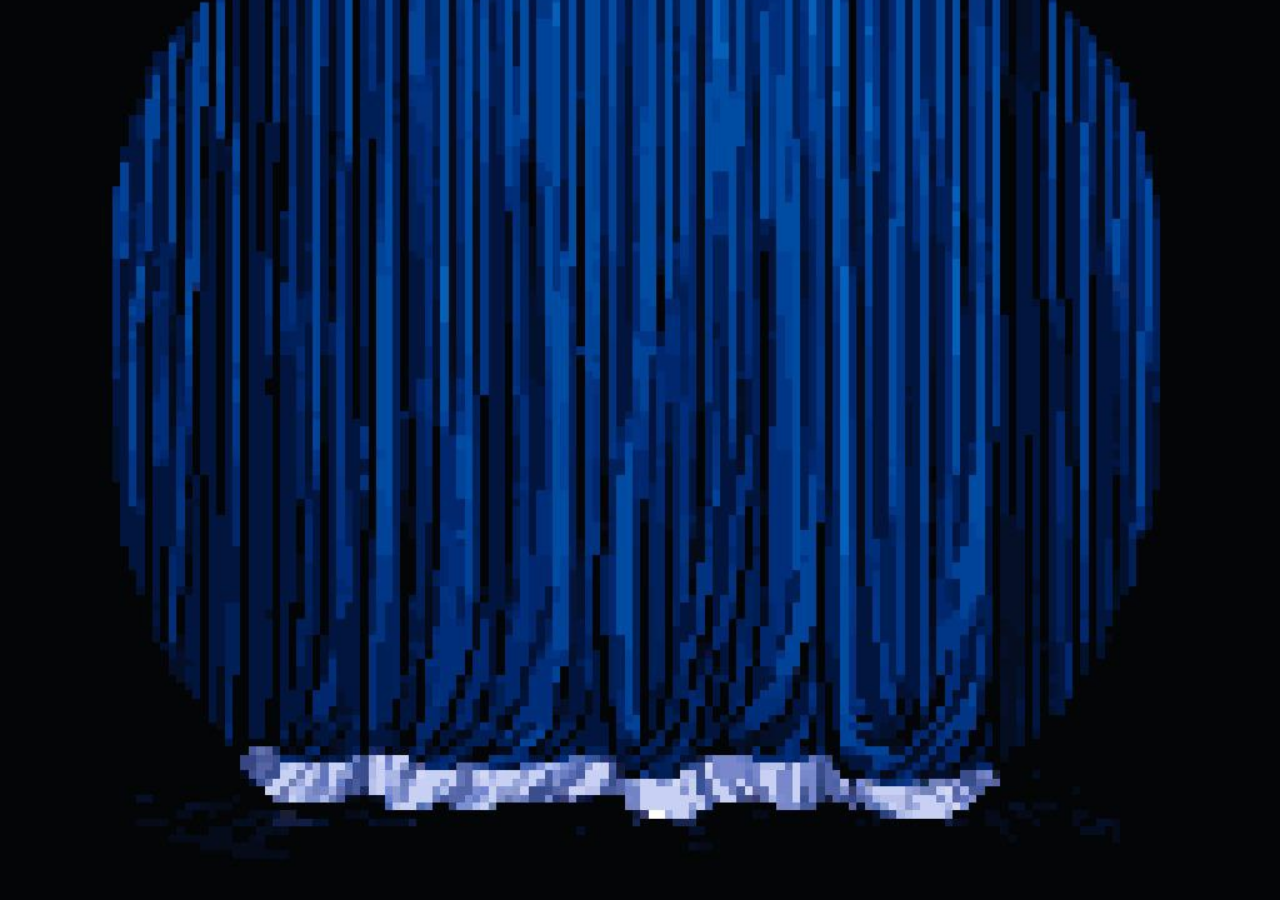
==== templates/index.html @ 1371fbe7 "init: basic project structure with background page Co-authored-by: Real-Dashuk0-28 <drunk_panda28@bk" ====
<!doctype html>
<html lang="ru">
<head>
    <meta charset="UTF-8">
    <link rel="stylesheet" href="/static/css/style.css" />
    <title>Meowdex</title>
</head>
<body>
    <div class="background"></div>
</body>
</html>
---- static/css/style.css ----
* {
    margin: 0;
    padding: 0;
    box-sizing: border-box;
}

.background {
    position: absolute;
    top: 0;
    left: 0;
    width: 100%;
    height: 100%;

    background-image: url("/static/data/images/background/blue_shtori.jpg");
    background-size: cover;
    background-position: center;
    background-repeat: no-repeat;
}
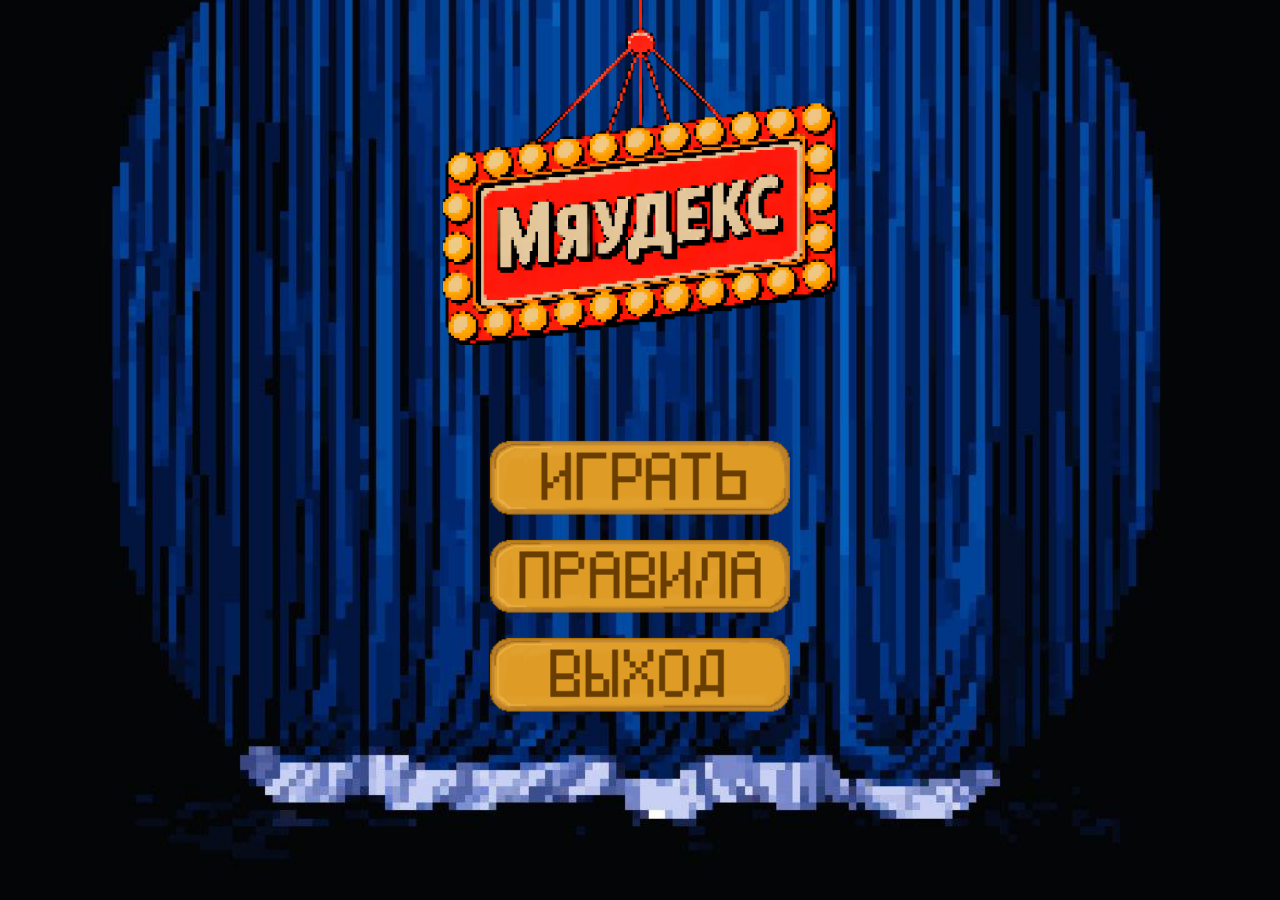
==== commit 0834a68b: "game interface" ====
--- a/templates/index.html
+++ b/templates/index.html
@@ -7,5 +7,23 @@
 </head>
 <body>
     <div class="background"></div>
+    <div class="content">
+        <div class="logo">
+            <img src="/static/data/images/logo/logo.png" alt="Доготип Meowdex">
+        </div>
+
+        <div class="btn-container">
+            <button class="btn" onclick="handleButtonClick(1)">
+                <img src="/static/data/images/button/play_btn.png" alt="Кнопка играть">
+            </button>
+            <button class="btn" onclick="handleButtonClick(1)">
+                <img src="/static/data/images/button/rules_btn.png" alt="Кнопка правила">
+            </button>
+            <button class="btn" onclick="handleButtonClick(1)">
+                <img src="/static/data/images/button/exit_btn.png" alt="Кнопка выход">
+            </button>
+
+        </div>
+    </div>
 </body>
 </html>
--- a/static/css/style.css
+++ b/static/css/style.css
@@ -15,4 +15,72 @@
     background-size: cover;
     background-position: center;
     background-repeat: no-repeat;
-}+}
+
+.content {
+    position: relative;
+    z-index: 1;
+    display: flex;
+    flex-direction: column;
+    align-items: center;
+    justify-content: center;
+    width: 100%;
+    min-height: 100vh;
+    padding: 20px;
+}
+
+.logo {
+    position: absolute;
+    top: 0px;
+    text-align: center;
+    z-index: 1;
+}
+
+.logo img{
+    max-width: 400px;
+    height: auto;
+    display: block;
+}
+
+.btn-container {
+    position: absolute;
+    top: 64%;
+    left: 50%;
+    transform: translate(-50%, -50%);
+    display: flex;
+    flex-direction: column;
+    gap: 25px;
+    align-items: center;
+    z-index: 1;
+    width: auto;
+    max-width: none;
+}
+
+.btn {
+    display: block;
+    cursor: pointer;
+    transition: transform 0.3s ease, opacity 0.3s ease;
+    border: none;
+    background: none;
+    padding: 0;
+    width: 300px;
+}
+
+.btn img {
+    width: 100%;
+    height: auto;
+    display: block;
+    border-radius: 10px;
+    transition: all 0.3s ease;
+}
+
+
+ .btn:hover {
+    transform: scale(1.05);
+}
+
+.btn:active {
+    transform: scale(0.95);
+}
+
+
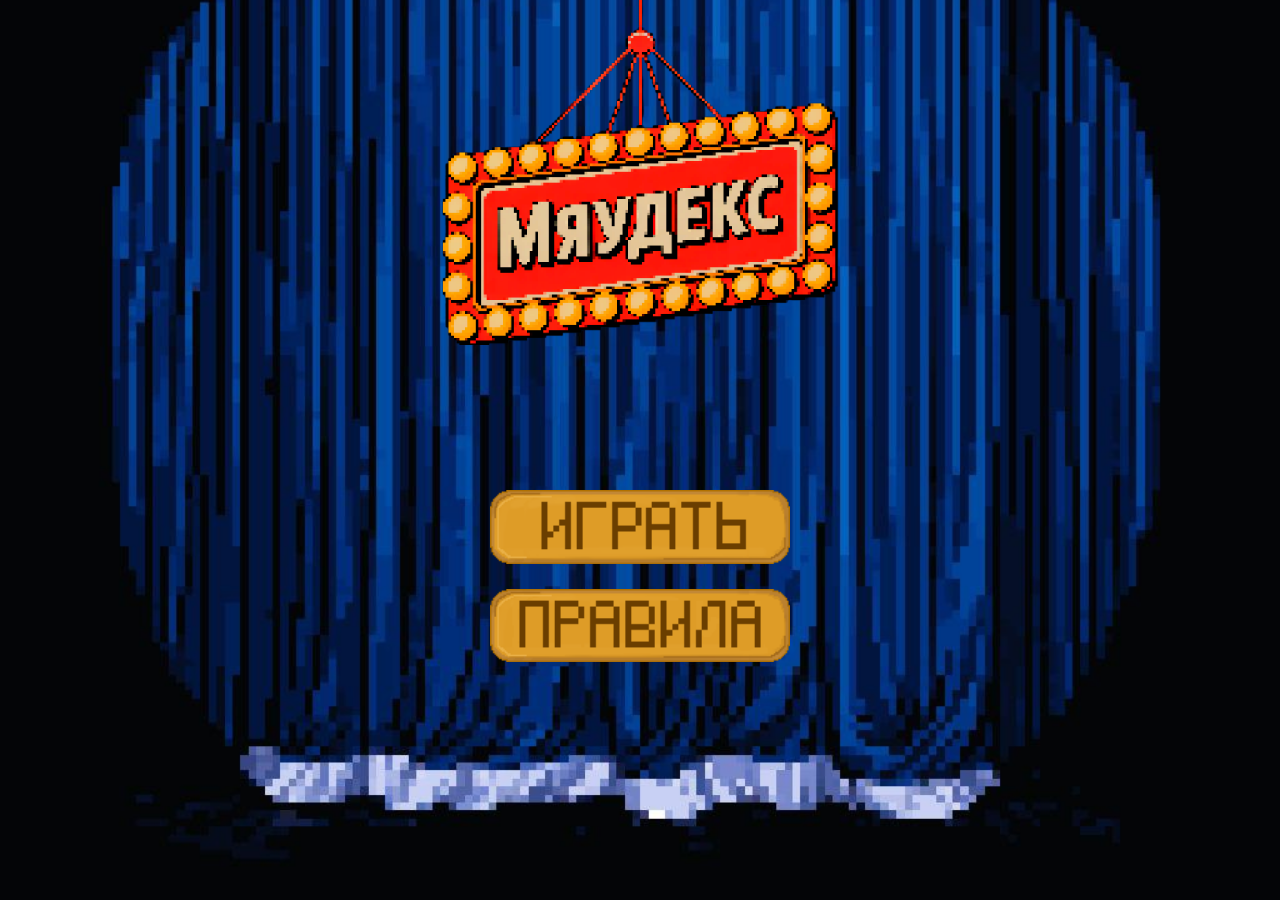
==== commit 44603675: "corrections" ====
--- a/templates/index.html
+++ b/templates/index.html
@@ -9,7 +9,7 @@
     <div class="background"></div>
     <div class="content">
         <div class="logo">
-            <img src="/static/data/images/logo/logo.png" alt="Доготип Meowdex">
+            <img src="/static/data/images/icons/logo.png" alt="Логотип Meowdex">
         </div>
 
         <div class="btn-container">
@@ -19,9 +19,6 @@
             <button class="btn" onclick="handleButtonClick(1)">
                 <img src="/static/data/images/button/rules_btn.png" alt="Кнопка правила">
             </button>
-            <button class="btn" onclick="handleButtonClick(1)">
-                <img src="/static/data/images/button/exit_btn.png" alt="Кнопка выход">
-            </button>
 
         </div>
     </div>
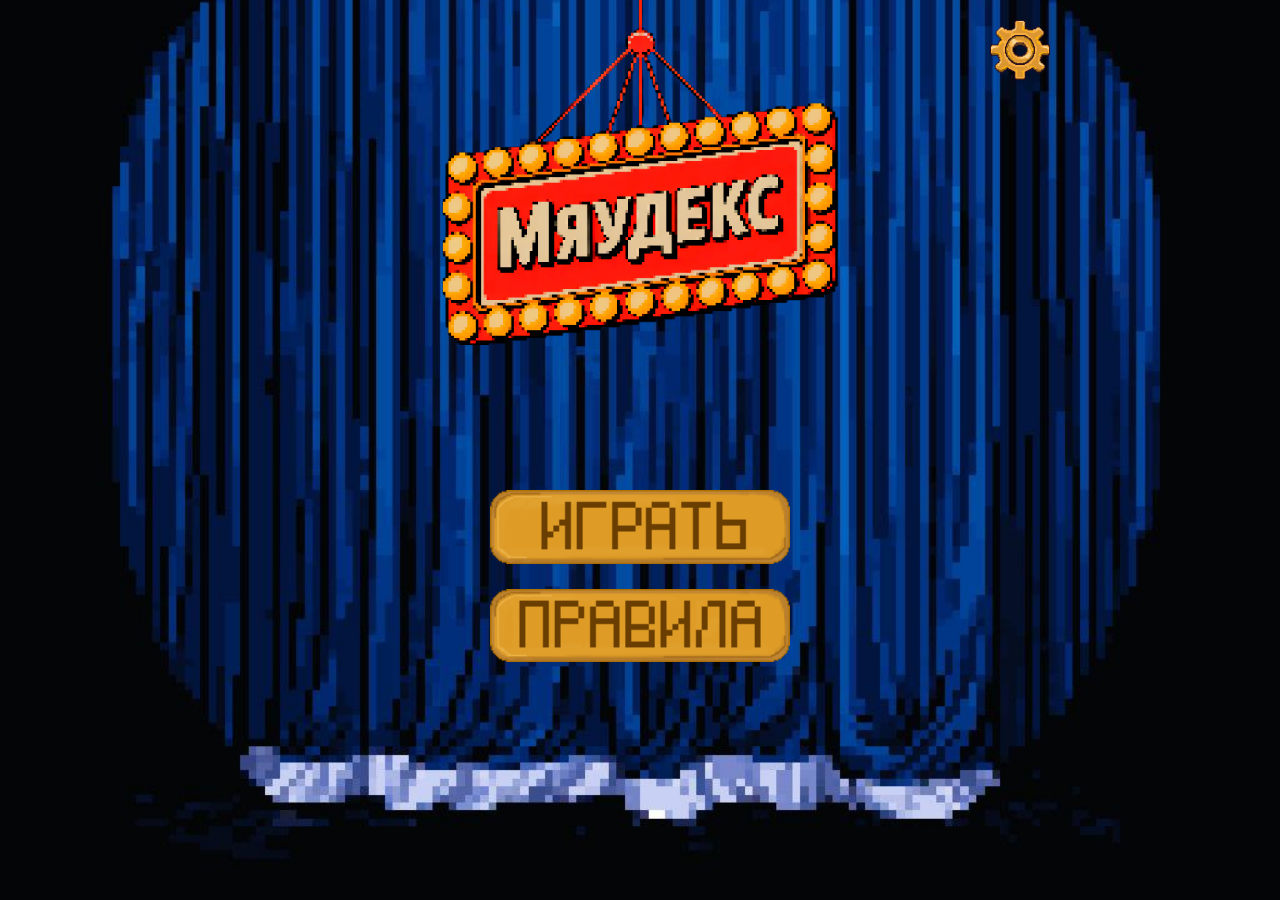
==== commit 247f3bc7: "готовые окна игры на базе дизайна" ====
--- a/templates/index.html
+++ b/templates/index.html
@@ -2,7 +2,7 @@
 <html lang="ru">
 <head>
     <meta charset="UTF-8">
-    <link rel="stylesheet" href="/static/css/style.css" />
+    <link rel="stylesheet" href="/static/css/style.css"/>
     <title>Meowdex</title>
 </head>
 <body>
@@ -13,14 +13,26 @@
         </div>
 
         <div class="btn-container">
-            <button class="btn" onclick="handleButtonClick(1)">
+            <a href="/game" class="btn-link">
+            <button class="btn" onclick="handleButtonClick('game')">
                 <img src="/static/data/images/button/play_btn.png" alt="Кнопка играть">
             </button>
-            <button class="btn" onclick="handleButtonClick(1)">
+            </a>
+
+            <a href="/rules" class="btn-link">
+            <button class="btn">
                 <img src="/static/data/images/button/rules_btn.png" alt="Кнопка правила">
             </button>
-
+            </a>
         </div>
     </div>
+
+    <a href="/settings" class="btn-link-set">
+        <button class="btn-set">
+            <img src="/static/data/images/button/gear.png" alt="Кнопка настройки">
+        </button>
+    </a>
+
+
 </body>
 </html>
--- a/static/css/style.css
+++ b/static/css/style.css
@@ -83,4 +83,38 @@
     transform: scale(0.95);
 }
 
+.btn-link-set {
+    position: absolute;
+    top: 20px;
+    right: 230px;
+    z-index: 2;
+}
 
+.btn-set {
+    display: block;
+    cursor: pointer;
+    transition: transform 0.3s ease, opacity 0.3s ease;
+    border: none;
+    background: none;
+    padding: 0;
+    width: 60px;
+}
+
+.btn-set img {
+    width: 100%;
+    height: auto;
+    display: block;
+    border-radius: 10px;
+    transition: all 0.3s ease;
+}
+
+ .btn-set:hover {
+    transform: scale(1.05);
+}
+
+.btn-set:active {
+    transform: scale(0.95);
+}
+
+
+
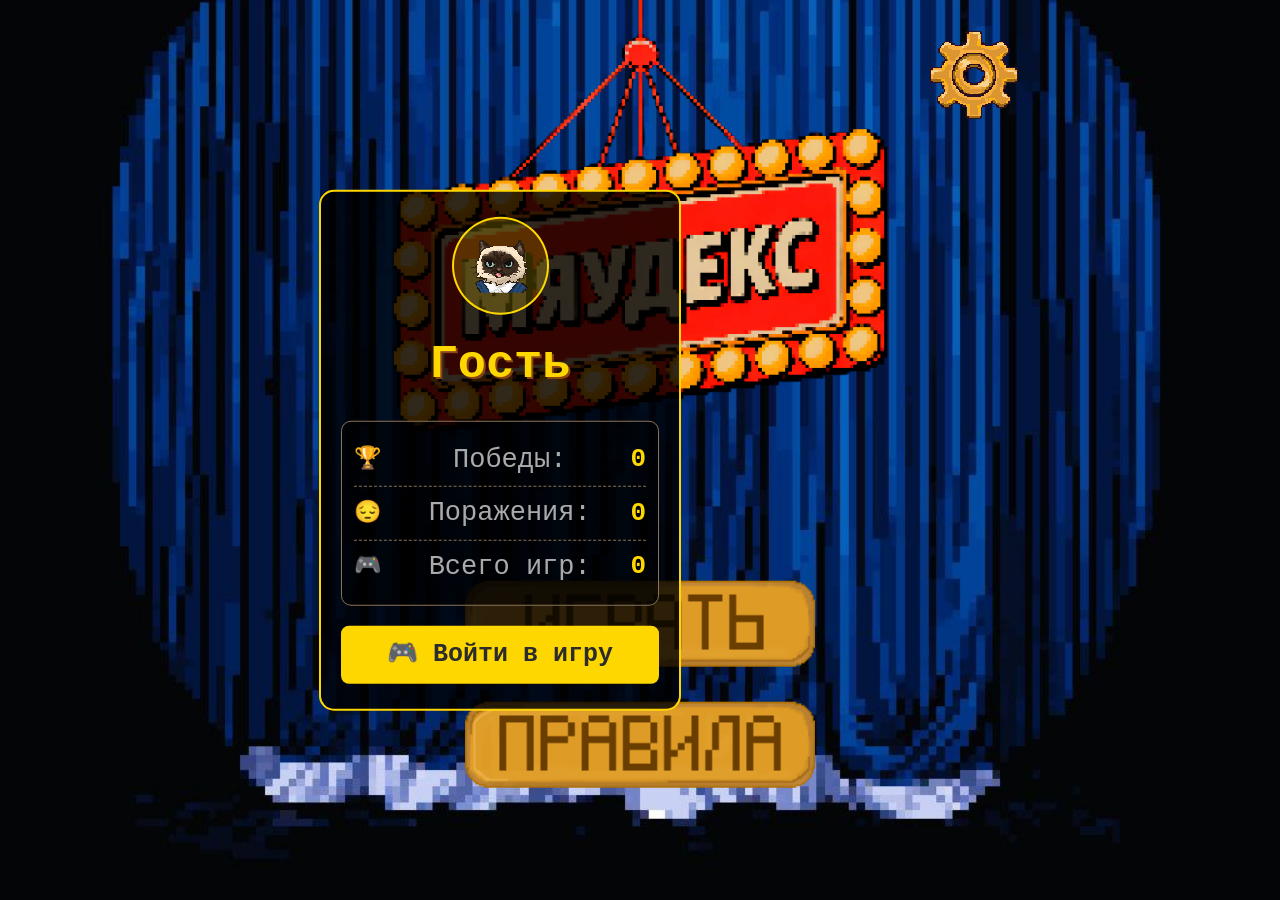
==== commit b99ff01a: "Завершение поправок" ====
--- a/templates/index.html
+++ b/templates/index.html
@@ -2,11 +2,57 @@
 <html lang="ru">
 <head>
     <meta charset="UTF-8">
-    <link rel="stylesheet" href="/static/css/style.css"/>
-    <title>Meowdex</title>
+    <meta name="viewport" content="width=device-width, initial-scale=1.0">
+    <link href="https://cdn.jsdelivr.net/npm/bootstrap@5.3.0/dist/css/bootstrap.min.css" rel="stylesheet">
+    <link rel="stylesheet" href="/static/css/style.css" />
+    <title>Meowdex - Главная</title>
 </head>
 <body>
     <div class="background"></div>
+
+    <!-- Кнопка настроек в правом верхнем углу -->
+    <div class="settings-btn-corner">
+        <a href="/settings" class="btn-link">
+            <button class="btn-settings-corner">
+                <img src="/static/data/images/button/gear.png" alt="Настройки">
+            </button>
+        </a>
+    </div>
+
+    <!-- Левая панель с информацией об игроке -->
+    <div class="player-panel">
+        <div class="player-panel-content">
+            <div class="player-avatar">
+                <img src="/static/data/images/cats/simba.png" alt="Симба" class="avatar-img">
+            </div>
+            <div class="player-name" id="playerNameDisplay">Гость</div>
+            <div class="player-stats">
+                <div class="stat-item">
+                    <span class="stat-icon">🏆</span>
+                    <span class="stat-label">Победы:</span>
+                    <span class="stat-value" id="playerWins">0</span>
+                </div>
+                <div class="stat-item">
+                    <span class="stat-icon">😔</span>
+                    <span class="stat-label">Поражения:</span>
+                    <span class="stat-value" id="playerLosses">0</span>
+                </div>
+                <div class="stat-item">
+                    <span class="stat-icon">🎮</span>
+                    <span class="stat-label">Всего игр:</span>
+                    <span class="stat-value" id="playerGames">0</span>
+                </div>
+            </div>
+            <button class="player-logout-btn" id="logoutBtn" style="display: none;" onclick="logoutPlayer()">
+                Выйти из аккаунта
+            </button>
+            <button class="player-login-btn" id="loginBtn" onclick="showRegistrationModal()">
+                🎮 Войти в игру
+            </button>
+        </div>
+    </div>
+
+    <!-- Центральный контент -->
     <div class="content">
         <div class="logo">
             <img src="/static/data/images/icons/logo.png" alt="Логотип Meowdex">
@@ -14,25 +60,66 @@
 
         <div class="btn-container">
             <a href="/game" class="btn-link">
-            <button class="btn" onclick="handleButtonClick('game')">
-                <img src="/static/data/images/button/play_btn.png" alt="Кнопка играть">
-            </button>
+                <button class="btn">
+                    <img src="/static/data/images/button/play_btn.png" alt="Кнопка играть">
+                </button>
             </a>
 
             <a href="/rules" class="btn-link">
-            <button class="btn">
-                <img src="/static/data/images/button/rules_btn.png" alt="Кнопка правила">
-            </button>
+                <button class="btn">
+                    <img src="/static/data/images/button/rules_btn.png" alt="Кнопка правила">
+                </button>
             </a>
         </div>
     </div>
 
-    <a href="/settings" class="btn-link-set">
-        <button class="btn-set">
-            <img src="/static/data/images/button/gear.png" alt="Кнопка настройки">
-        </button>
-    </a>
+    <!-- Модальное окно регистрации -->
+    <div class="modal fade" id="registrationModal" tabindex="-1" data-bs-backdrop="static">
+        <div class="modal-dialog modal-dialog-centered">
+            <div class="modal-content retro-modal">
+                <div class="modal-header retro-modal-header">
+                    <h5 class="modal-title">ЗАЯВКА НА УЧАСТИЕ В ТВ-ШОУ "MEOWDEX"</h5>
+                    <button type="button" class="btn-close btn-close-white" data-bs-dismiss="modal"></button>
+                </div>
+                <div class="modal-body">
+                    <form id="registrationForm">
+                        <div class="mb-4">
+                            <label class="form-label retro-label">🐱 ВАШЕ ИМЯ *</label>
+                            <input type="text" class="form-control retro-input" id="playerName" placeholder="Напишите ваше имя">
+                        </div>
+                        <div class="mb-4">
+                            <label class="form-label retro-label">🎨 ЛЮБИМЫЙ ЦВЕТ</label>
+                            <select class="form-select retro-select" id="playerFavoriteColor">
+                                <option value="">Выберите цвет</option>
+                                <option value="red">🔴 Красный</option>
+                                <option value="blue">🔵 Синий</option>
+                                <option value="green">🟢 Зеленый</option>
+                                <option value="yellow">🟡 Желтый</option>
+                                <option value="purple">🟣 Фиолетовый</option>
+                                <option value="orange">🟠 Оранжевый</option>
+                            </select>
+                        </div>
+                        <div class="mb-4">
+                            <label class="form-label retro-label">⭐ ЛЮБИМОЕ СЛОВО</label>
+                            <input type="text" class="form-control retro-input" id="playerFavoriteWord" placeholder="Ваше любимое слово">
+                        </div>
+                        <div class="mb-4 form-check">
+                            <input type="checkbox" class="form-check-input retro-checkbox" id="rulesAgree">
+                            <label class="form-check-label retro-check-label" for="rulesAgree">
+                                Я согласен с правилами игры
+                            </label>
+                        </div>
+                        <button type="button" class="btn retro-submit-btn w-100" onclick="handleRegistrationClick()">✨ СТАТЬ УЧАСТНИКОМ ✨</button>
+                    </form>
+                </div>
+                <div class="modal-footer retro-modal-footer">
+                    <p class="mb-0">⭐ Ведущие - котики Шурик, Симба и Какошка ждут вас!</p>
+                </div>
+            </div>
+        </div>
+    </div>
 
-
+    <script src="https://cdn.jsdelivr.net/npm/bootstrap@5.3.0/dist/js/bootstrap.bundle.min.js"></script>
+    <script src="/static/js/profile.js"></script>
 </body>
 </html>
--- a/static/css/style.css
+++ b/static/css/style.css
@@ -5,18 +5,214 @@
 }
 
 .background {
-    position: absolute;
+    position: fixed;
     top: 0;
     left: 0;
     width: 100%;
     height: 100%;
-
     background-image: url("/static/data/images/background/blue_shtori.jpg");
     background-size: cover;
     background-position: center;
     background-repeat: no-repeat;
-}
-
+    z-index: 0;
+}
+* {
+    margin: 0;
+    padding: 0;
+    box-sizing: border-box;
+}
+
+.background {
+    position: fixed;
+    top: 0;
+    left: 0;
+    width: 100%;
+    height: 100%;
+    background-image: url("/static/data/images/background/blue_shtori.jpg");
+    background-size: cover;
+    background-position: center;
+    background-repeat: no-repeat;
+    z-index: 0;
+}
+
+/* Кнопка настроек в правом верхнем углу */
+.settings-btn-corner {
+    position: fixed;
+    top: 31px;
+    right: 262px;
+    z-index: 200;
+}
+
+.btn-settings-corner {
+    cursor: pointer;
+    border: none;
+    background: none;
+    padding: 0;
+    width: 88px;
+    transition: transform 0.2s ease;
+}
+
+.btn-settings-corner img {
+    width: 100%;
+    height: auto;
+    display: block;
+    image-rendering: pixelated;
+}
+
+.btn-settings-corner:hover {
+    transform: scale(1.05);
+}
+
+.btn-settings-corner:active {
+    transform: scale(0.95);
+}
+
+/* Левая панель игрока */
+.player-panel {
+    position: fixed;
+    top: 50%;
+    left: 319px;
+    transform: translateY(-50%);
+    width: 362px;
+    background: rgba(0, 0, 0, 0.8);
+    border: 2px solid #FFD700;
+    border-radius: 15px;
+    overflow: hidden;
+    z-index: 100;
+}
+.retro-input {
+    background: #1a1a1a;
+    border: 1px solid #8B7355;
+    color: #FFD700;
+    font-family: 'Courier New', monospace;
+    font-size: 16px;
+    padding: 12px 15px;
+    /* Убедитесь, что нет свойства, блокирующего ввод */
+    -webkit-user-select: text;
+    user-select: text;
+}
+.player-panel-bg {
+    position: absolute;
+    top: 0;
+    left: 0;
+    width: 100%;
+    height: 100%;
+    opacity: 0.3;
+    z-index: 0;
+}
+
+.player-panel-bg img {
+    width: 100%;
+    height: 100%;
+    object-fit: cover;
+}
+
+.player-panel-content {
+    position: relative;
+    z-index: 1;
+    padding: 25px 20px;
+    text-align: center;
+}
+
+.player-avatar {
+    margin-bottom: 15px;
+    display: flex;
+    justify-content: center;
+    align-items: center;
+}
+
+.avatar-img {
+    width: 97px;
+    height: 98px;
+    object-fit: contain;
+    image-rendering: pixelated;
+    border-radius: 50%;
+    background: rgba(255, 215, 0, 0.2);
+    padding: 8px;
+    border: 2px solid #FFD700;
+    transition: transform 0.2s ease;
+}
+
+.avatar-img:hover {
+    transform: scale(1.05);
+}
+
+.player-name {
+    font-family: 'Courier New', monospace;
+    font-size: 47px;
+    font-weight: bold;
+    color: #FFD700;
+    text-shadow: 2px 2px 0px #8B4513;
+    margin-bottom: 20px;
+    word-break: break-all;
+}
+
+.player-stats {
+    background: rgba(0, 0, 0, 0.6);
+    border: 1px solid #8B7355;
+    border-radius: 10px;
+    padding: 12px;
+    margin-bottom: 20px;
+}
+
+.stat-item {
+    display: flex;
+    justify-content: space-between;
+    align-items: center;
+    padding: 6px 0;
+    font-family: 'Courier New', monospace;
+    border-bottom: 1px dashed #8B7355;
+}
+
+.stat-item:last-child {
+    border-bottom: none;
+}
+
+.stat-icon {
+    font-size: 22px;
+}
+
+.stat-label {
+    flex: 1;
+    margin-left: 8px;
+    color: #aaa;
+    font-size: 27px;
+}
+
+.stat-value {
+    color: #FFD700;
+    font-weight: bold;
+    font-size: 26px;
+}
+
+.player-logout-btn, .player-login-btn {
+    width: 100%;
+    padding: 10px;
+    font-family: 'Courier New', monospace;
+    font-size: 25px;
+    font-weight: bold;
+    cursor: pointer;
+    border-radius: 8px;
+    transition: all 0.2s ease;
+    border: none;
+}
+
+.player-logout-btn {
+    background: #8B4513;
+    color: #FFD700;
+}
+
+.player-login-btn {
+    background: #FFD700;
+    color: #2c2c2c;
+}
+
+.player-logout-btn:hover, .player-login-btn:hover {
+    transform: scale(1.02);
+    filter: brightness(1.1);
+}
+
+/* Центральный контент - полностью по центру */
 .content {
     position: relative;
     z-index: 1;
@@ -36,46 +232,43 @@
     z-index: 1;
 }
 
-.logo img{
-    max-width: 400px;
+.logo img {
+    max-width: 500px;
     height: auto;
     display: block;
 }
 
 .btn-container {
     position: absolute;
-    top: 64%;
+    top: 76%;
     left: 50%;
     transform: translate(-50%, -50%);
     display: flex;
     flex-direction: column;
-    gap: 25px;
+    gap: 35px;
     align-items: center;
     z-index: 1;
     width: auto;
-    max-width: none;
-}
-
+}
+
+/* УВЕЛИЧЕННЫЕ КНОПКИ */
 .btn {
     display: block;
     cursor: pointer;
-    transition: transform 0.3s ease, opacity 0.3s ease;
+    transition: transform 0.2s ease;
     border: none;
     background: none;
     padding: 0;
-    width: 300px;
+    width: 350px;  /* Было 250px - увеличены */
 }
 
 .btn img {
     width: 100%;
     height: auto;
     display: block;
-    border-radius: 10px;
-    transition: all 0.3s ease;
-}
-
-
- .btn:hover {
+}
+
+.btn:hover {
     transform: scale(1.05);
 }
 
@@ -83,38 +276,182 @@
     transform: scale(0.95);
 }
 
-.btn-link-set {
-    position: absolute;
-    top: 20px;
-    right: 230px;
-    z-index: 2;
-}
-
-.btn-set {
-    display: block;
-    cursor: pointer;
-    transition: transform 0.3s ease, opacity 0.3s ease;
+/* Bootstrap ретро стилизация - УВЕЛИЧЕННЫЙ ТЕКСТ */
+.retro-modal {
+    background: #2c2c2c;
+    border: 3px solid #FFD700;
+    border-radius: 15px;
+}
+
+.retro-modal-header {
+    border-bottom: 2px solid #FFD700;
+    background: #1a1a1a;
+    color: #FFD700;
+    font-family: 'Courier New', monospace;
+    padding: 20px 25px;
+}
+
+.retro-modal-header .modal-title {
+    font-weight: bold;
+    font-size: 22px;  /* Увеличен */
+}
+
+.retro-modal-footer {
+    border-top: 1px solid #8B7355;
+    background: #1a1a1a;
+    color: #aaa;
+    font-family: 'Courier New', monospace;
+    font-size: 14px;  /* Увеличен */
+    padding: 15px 20px;
+}
+
+.retro-label {
+    color: #FFD700;
+    font-family: 'Courier New', monospace;
+    font-size: 16px;  /* Увеличен */
+    font-weight: bold;
+    letter-spacing: 1px;
+    margin-bottom: 10px;
+}
+
+.retro-input, .retro-select {
+    background: #1a1a1a;
+    border: 1px solid #8B7355;
+    color: #FFD700;
+    font-family: 'Courier New', monospace;
+    font-size: 16px;  /* Увеличен */
+    padding: 12px 15px;
+}
+
+.retro-input:focus, .retro-select:focus {
+    background: #2a2a2a;
+    border-color: #FFD700;
+    color: #FFD700;
+    box-shadow: none;
+}
+
+.retro-checkbox {
+    background: #1a1a1a;
+    border: 1px solid #8B7355;
+    width: 18px;
+    height: 18px;
+    margin-right: 10px;
+}
+
+.retro-checkbox:checked {
+    background-color: #FFD700;
+    border-color: #FFD700;
+}
+
+.retro-check-label {
+    color: #aaa;
+    font-family: 'Courier New', monospace;
+    font-size: 15px;  /* Увеличен */
+}
+
+.retro-submit-btn {
+    background: #FFD700;
+    color: #2c2c2c;
+    font-family: 'Courier New', monospace;
+    font-weight: bold;
+    padding: 14px 20px;
+    font-size: 18px;  /* Увеличен */
     border: none;
-    background: none;
-    padding: 0;
-    width: 60px;
-}
-
-.btn-set img {
-    width: 100%;
-    height: auto;
-    display: block;
-    border-radius: 10px;
-    transition: all 0.3s ease;
-}
-
- .btn-set:hover {
-    transform: scale(1.05);
-}
-
-.btn-set:active {
-    transform: scale(0.95);
-}
-
-
-
+    transition: all 0.2s ease;
+}
+
+.retro-submit-btn:hover {
+    background: #ffaa00;
+    transform: scale(1.02);
+}
+
+.modal-body {
+    padding: 25px;
+}
+
+/* Адаптив */
+@media (max-width: 1024px) {
+    .btn {
+        width: 280px;
+    }
+
+    .btn-container {
+        gap: 30px;
+    }
+}
+
+@media (max-width: 768px) {
+    .player-panel {
+        width: 240px;
+        left: 10px;
+    }
+
+    .avatar-img {
+        width: 60px;
+        height: 60px;
+    }
+
+    .player-name {
+        font-size: 18px;
+    }
+
+    .stat-label {
+        font-size: 10px;
+    }
+
+    .stat-value {
+        font-size: 14px;
+    }
+
+    .btn-settings-corner {
+        width: 50px;
+        top: 15px;
+        right: 15px;
+    }
+
+    .logo img {
+        max-width: 200px;
+    }
+
+    .btn {
+        width: 220px;
+    }
+
+    .btn-container {
+        gap: 25px;
+    }
+
+    .retro-modal-header .modal-title {
+        font-size: 16px;
+    }
+
+    .retro-label {
+        font-size: 12px;
+    }
+
+    .retro-input, .retro-select {
+        font-size: 12px;
+        padding: 8px 12px;
+    }
+
+    .retro-submit-btn {
+        font-size: 14px;
+        padding: 10px 15px;
+    }
+}
+
+@media (max-width: 576px) {
+    .player-panel {
+        display: none;
+    }
+
+    .btn-settings-corner {
+        width: 40px;
+        top: 10px;
+        right: 10px;
+    }
+
+    .btn {
+        width: 180px;
+    }
+}
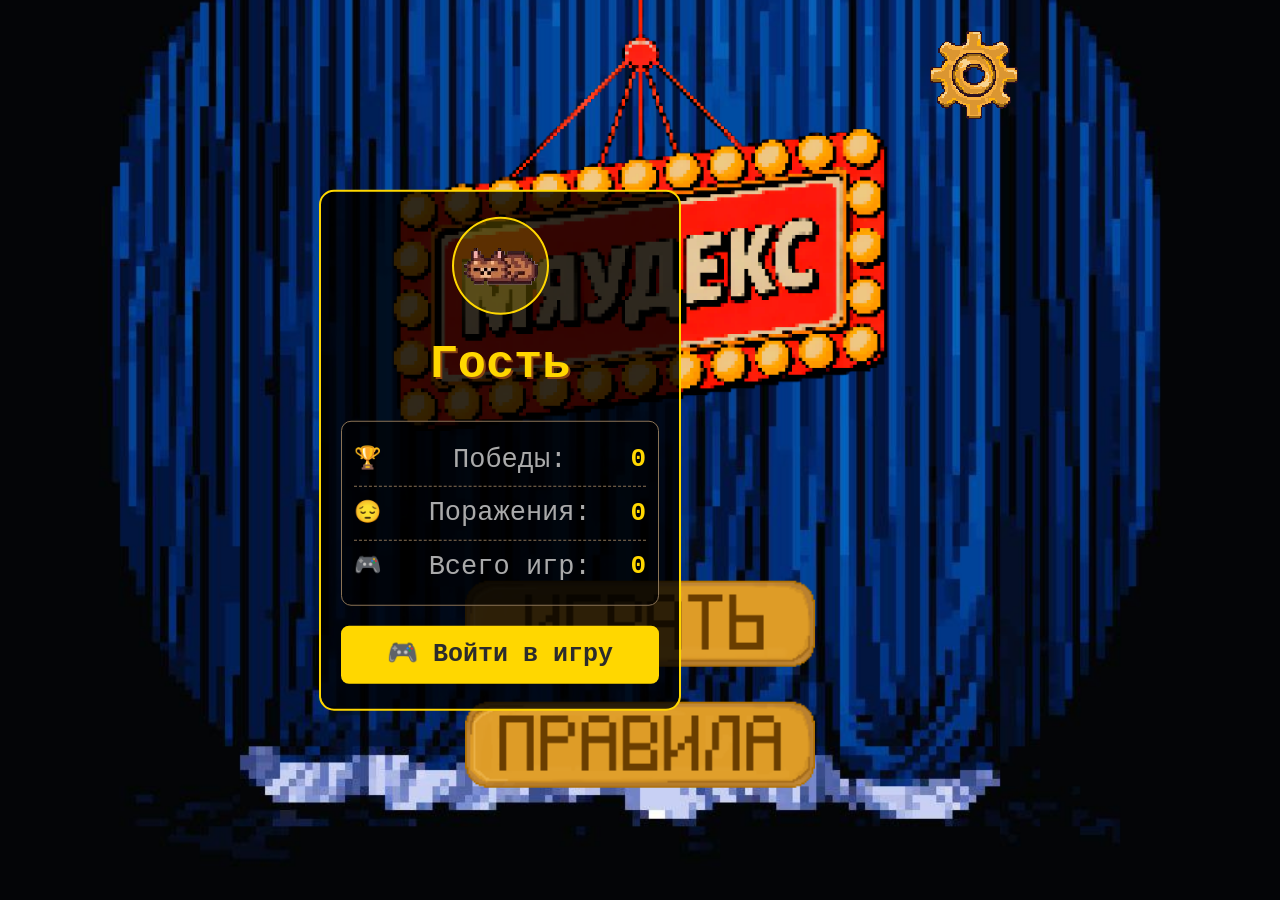
==== commit d5197574: "requirements" ====
--- a/templates/index.html
+++ b/templates/index.html
@@ -23,7 +23,7 @@
     <div class="player-panel">
         <div class="player-panel-content">
             <div class="player-avatar">
-                <img src="/static/data/images/cats/simba.png" alt="Симба" class="avatar-img">
+                <img src="/static/data/images/button/cats_btn/sleeping_cat.png" alt="Симба" class="avatar-img">
             </div>
             <div class="player-name" id="playerNameDisplay">Гость</div>
             <div class="player-stats">
